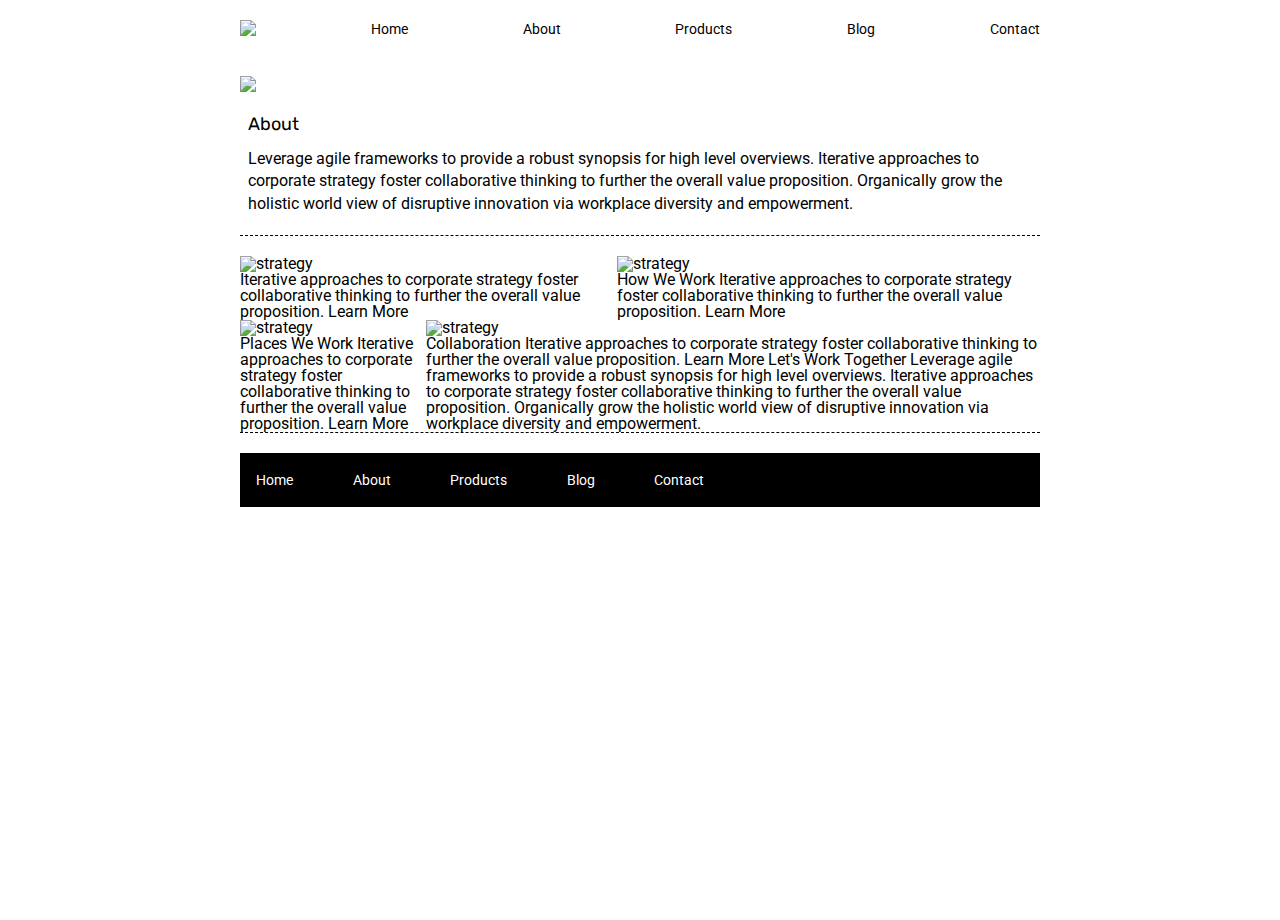
==== about.html @ 8614ef38 "aligned middle content" ====
<!DOCTYPE html>

<html lang="en">
  <head>
    <meta charset="utf-8" />

    <title>Sprint Challenge - About</title>

    <link
      href="https://fonts.googleapis.com/css?family=Roboto|Rubik"
      rel="stylesheet"
    />
    <link rel="stylesheet" href="css/about.css" />
  </head>

  <body>
    <div class="container about-page">
      <nav class="navbar">
        <img src="img/lambda-black.png" />
        <a href="index.html">Home</a>
        <a href="#">About</a>
        <a href="#">Products</a>
        <a href="#">Blog</a>
        <a href="#">Contact</a>
      </nav>

      <img src="img/jumbo-about.png" />

      <div class="top-content">
        <div class="text-container">
          <h2>About</h2>

          <p>
            Leverage agile frameworks to provide a robust synopsis for high
            level overviews. Iterative approaches to corporate strategy foster
            collaborative thinking to further the overall value proposition.
            Organically grow the holistic world view of disruptive innovation
            via workplace diversity and empowerment.
          </p>
        </div>
      </div>

      <div class="about-middle-content">
        <div class="about-upper-middle-content">
          <div class="about-strategy content-box">
          <img src="img/about-plan.png" alt="strategy" />

          Iterative approaches to corporate strategy foster collaborative
          thinking to further the overall value proposition. Learn More

          </div>

          <div class="about-how-we-work content-box">
          <img src="img/about-working.png" alt="strategy" />

          How We Work Iterative approaches to corporate strategy foster
          collaborative thinking to further the overall value proposition. Learn
          More

          </div>
        </div>

        <div class="about-lower-middle-content">

          <div class="about-places content-box">
        <img src="img/about-office.png" alt="strategy" />

        Places We Work Iterative approaches to corporate strategy foster
        collaborative thinking to further the overall value proposition. Learn
        More

        </div>

        <div class="about-collaborative content-box">
        <img src="img/about-meeting.png" alt="strategy" />

        Collaboration Iterative approaches to corporate strategy foster
        collaborative thinking to further the overall value proposition. Learn
        More Let's Work Together Leverage agile frameworks to provide a robust
        synopsis for high level overviews. Iterative approaches to corporate
        strategy foster collaborative thinking to further the overall value
        proposition. Organically grow the holistic world view of disruptive
        innovation via workplace diversity and empowerment.

        </div>

        </div>

      </div>

      <footer>
        <nav>
          <a href="index.html">Home</a>
          <a href="#">About</a>
          <a href="#">Products</a>
          <a href="#">Blog</a>
          <a href="#">Contact</a>
        </nav>
      </footer>
    </div>
    <!-- container -->
  </body>
</html>
---- css/about.css ----
/* http://meyerweb.com/eric/tools/css/reset/ 
   v2.0 | 20110126
   License: none (public domain)
*/

html, body, div, span, applet, object, iframe,
h1, h2, h3, h4, h5, h6, p, blockquote, pre,
a, abbr, acronym, address, big, cite, code,
del, dfn, em, img, ins, kbd, q, s, samp,
small, strike, strong, sub, sup, tt, var,
b, u, i, center,
dl, dt, dd, ol, ul, li,
fieldset, form, label, legend,
table, caption, tbody, tfoot, thead, tr, th, td,
article, aside, canvas, details, embed, 
figure, figcaption, footer, header, hgroup, 
menu, nav, output, ruby, section, summary,
time, mark, audio, video {
	margin: 0;
	padding: 0;
	border: 0;
	font-size: 100%;
	font: inherit;
	vertical-align: baseline;
}
/* HTML5 display-role reset for older browsers */
article, aside, details, figcaption, figure, 
footer, header, hgroup, menu, nav, section {
	display: block;
}
body {
	line-height: 1;
}
ol, ul {
	list-style: none;
}
blockquote, q {
	quotes: none;
}
blockquote:before, blockquote:after,
q:before, q:after {
	content: '';
	content: none;
}
table {
	border-collapse: collapse;
	border-spacing: 0;
}

* {
    box-sizing: border-box;
}

html, body {
    height: 100%;
    font-family: 'Roboto', sans-serif;
}

.navbar {
    display: flex;
    justify-content: space-between;
    align-items: flex-end;
    margin-top: 20px;
    margin-bottom: 40px;
}

.navbar a {
    text-decoration: none;
    font-size: 14px;
    color: black;
}

h1, h2, h3, h4, h5 {
    font-size: 18px;
    margin-bottom: 15px;
    font-family: 'Rubik', sans-serif;
}

p {
    line-height: 1.4;
}

.container {
    width: 800px;
    margin: 0 auto;
}

.top-content {
    display: flex;
    flex-wrap: wrap;
    justify-content: space-evenly;
    margin-top: 20px;
    margin-bottom: 20px;
    border-bottom: 1px dashed black;
}

.top-content .text-container {
    padding: 0 1%;
    padding-bottom: 20px;  
}

.about-middle-content {
    margin-bottom: 20px;
    border-bottom: 1px dashed black;
    display: flex;
    flex-direction: column;
}

.content-box {
    display: flex;
    flex-direction: column;
}

.about-upper-middle-content {
    display: flex;
    flex-direction: row;
}

.about-lower-middle-content {
    display: flex;
    flex-direction: row;
}

.about-middle-content h2 {
    padding: 0 2%;
    margin-bottom: 0;
}


.bottom-content {
    display: flex;
    margin: 0 2% 20px;
    justify-content: space-around;
}

.bottom-content .text-container {
    padding-right: 4%;
}

.bottom-content .text-container:last-child {
    padding-right: 0;
}

footer {
    width: 100%;
    background: black;
}

footer nav {
    width: 60%;
    display: flex;
    justify-content: space-between;
    align-items: center;
    padding: 20px 2%;
    font-size: 14px;
}

footer nav a {
    color: white;
    text-decoration: none;
}
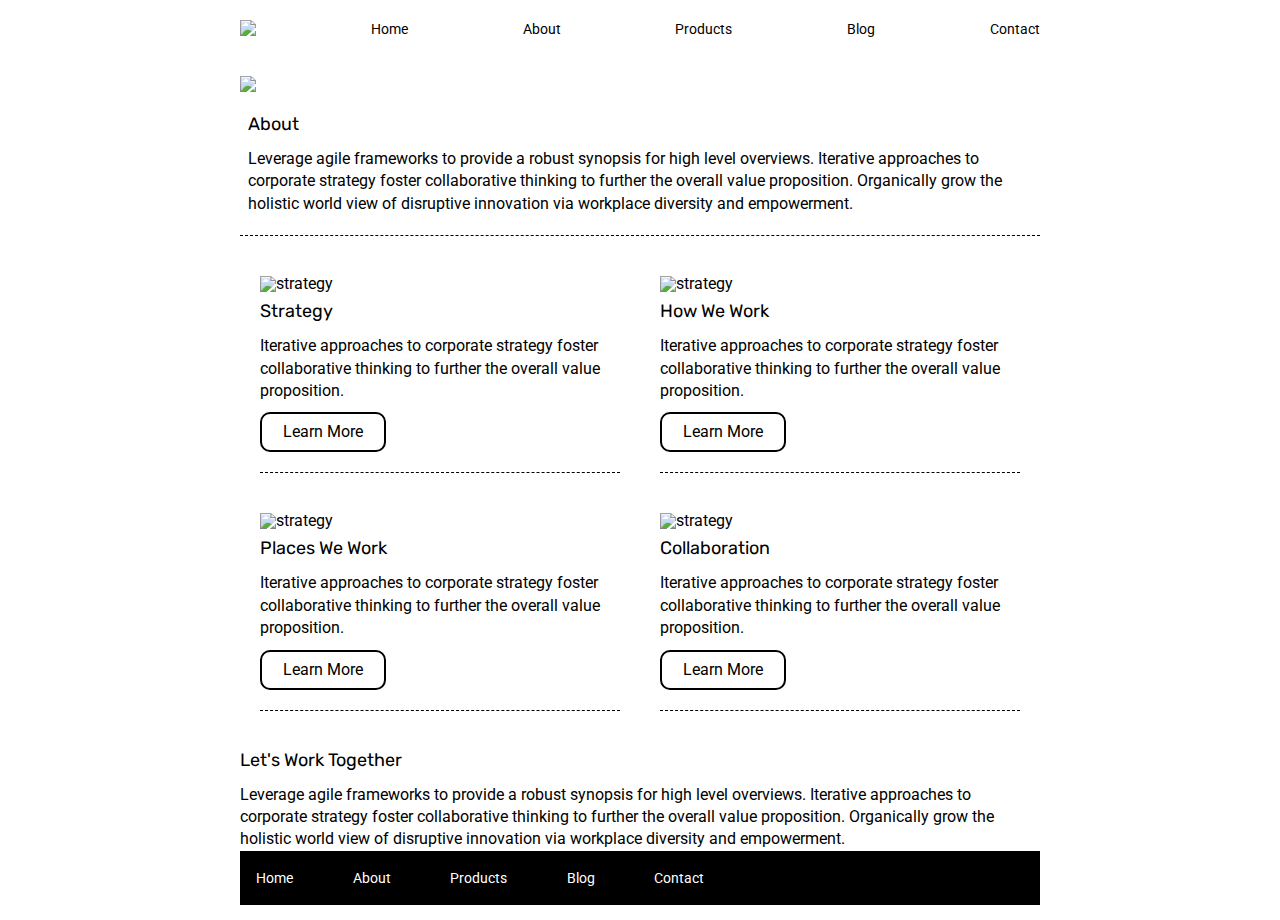
==== commit 44959365: "sorted middle content borders" ====
--- a/about.html
+++ b/about.html
@@ -45,17 +45,24 @@
           <div class="about-strategy content-box">
           <img src="img/about-plan.png" alt="strategy" />
 
-          Iterative approaches to corporate strategy foster collaborative
-          thinking to further the overall value proposition. Learn More
+          <h2>Strategy</h2>
+
+          <p>Iterative approaches to corporate strategy foster collaborative
+          thinking to further the overall value proposition.</p> 
+          
+          <div class="button">Learn More</div>
 
           </div>
 
           <div class="about-how-we-work content-box">
           <img src="img/about-working.png" alt="strategy" />
 
-          How We Work Iterative approaches to corporate strategy foster
-          collaborative thinking to further the overall value proposition. Learn
-          More
+          <h2>How We Work</h2> 
+          
+          <p>Iterative approaches to corporate strategy foster
+          collaborative thinking to further the overall value proposition.</p>
+        
+          <div class="button">Learn More</div>
 
           </div>
         </div>
@@ -65,28 +72,42 @@
           <div class="about-places content-box">
         <img src="img/about-office.png" alt="strategy" />
 
-        Places We Work Iterative approaches to corporate strategy foster
-        collaborative thinking to further the overall value proposition. Learn
-        More
+        <h2>Places We Work</h2>
+        
+        <p>Iterative approaches to corporate strategy foster
+        collaborative thinking to further the overall value proposition.</p>
+        
+        <div class="button">Learn
+        More</div>
 
         </div>
 
         <div class="about-collaborative content-box">
         <img src="img/about-meeting.png" alt="strategy" />
 
-        Collaboration Iterative approaches to corporate strategy foster
-        collaborative thinking to further the overall value proposition. Learn
-        More Let's Work Together Leverage agile frameworks to provide a robust
-        synopsis for high level overviews. Iterative approaches to corporate
-        strategy foster collaborative thinking to further the overall value
-        proposition. Organically grow the holistic world view of disruptive
-        innovation via workplace diversity and empowerment.
+        <h2>Collaboration</h2>
+        
+        <p>Iterative approaches to corporate strategy foster
+        collaborative thinking to further the overall value proposition.</p> 
+        
+        <div class="button">Learn
+        More</div>
+        
+        
 
         </div>
 
         </div>
 
       </div>
+
+      <h2>Let's Work Together</h2>
+      
+      <p>Leverage agile frameworks to provide a robust
+        synopsis for high level overviews. Iterative approaches to corporate
+        strategy foster collaborative thinking to further the overall value
+        proposition. Organically grow the holistic world view of disruptive
+        innovation via workplace diversity and empowerment.</p>
 
       <footer>
         <nav>
--- a/css/about.css
+++ b/css/about.css
@@ -101,14 +101,32 @@
 
 .about-middle-content {
     margin-bottom: 20px;
-    border-bottom: 1px dashed black;
     display: flex;
     flex-direction: column;
+}
+
+.about-middle-content h2 {
+    padding-top: 10px;
+}
+
+.about-middle-content p {
+    padding-bottom: 10px;
 }
 
 .content-box {
     display: flex;
     flex-direction: column;
+    border-bottom: 1px dashed black;
+    padding-bottom: 20px;   
+    margin: 20px;
+}
+
+.button {
+    border-radius: 10px;
+    text-align: center;
+    border: 2px solid black;
+    width: 35%;
+    padding: 10px 20px 10px 20px;;
 }
 
 .about-upper-middle-content {
@@ -120,12 +138,6 @@
     display: flex;
     flex-direction: row;
 }
-
-.about-middle-content h2 {
-    padding: 0 2%;
-    margin-bottom: 0;
-}
-
 
 .bottom-content {
     display: flex;
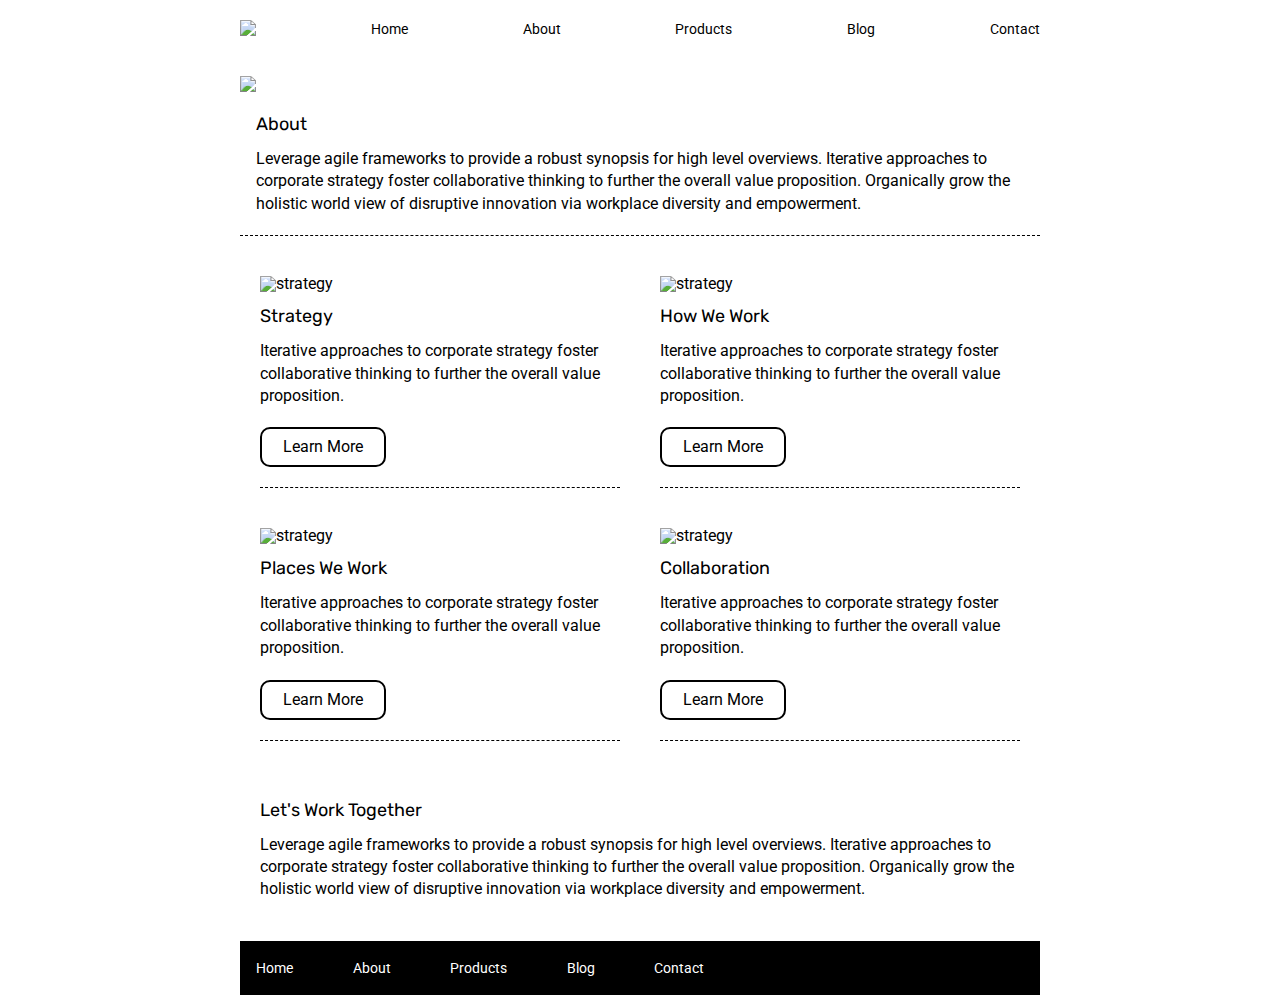
==== commit de8788ca: "finished styling about" ====
--- a/about.html
+++ b/about.html
@@ -101,6 +101,7 @@
 
       </div>
 
+      <div class="about-bottom-content">
       <h2>Let's Work Together</h2>
       
       <p>Leverage agile frameworks to provide a robust
@@ -109,6 +110,7 @@
         proposition. Organically grow the holistic world view of disruptive
         innovation via workplace diversity and empowerment.</p>
 
+      </div>
       <footer>
         <nav>
           <a href="index.html">Home</a>
--- a/css/about.css
+++ b/css/about.css
@@ -95,7 +95,7 @@
 }
 
 .top-content .text-container {
-    padding: 0 1%;
+    padding: 0 2%;
     padding-bottom: 20px;  
 }
 
@@ -121,12 +121,20 @@
     margin: 20px;
 }
 
+.content-box img {
+    padding-bottom: 5px;
+}
+
+.content-box p {
+    padding-bottom: 20px;
+}
+
 .button {
     border-radius: 10px;
     text-align: center;
     border: 2px solid black;
     width: 35%;
-    padding: 10px 20px 10px 20px;;
+    padding: 10px 20px 10px 20px;
 }
 
 .about-upper-middle-content {
@@ -139,18 +147,9 @@
     flex-direction: row;
 }
 
-.bottom-content {
-    display: flex;
-    margin: 0 2% 20px;
-    justify-content: space-around;
-}
-
-.bottom-content .text-container {
-    padding-right: 4%;
-}
-
-.bottom-content .text-container:last-child {
-    padding-right: 0;
+.about-bottom-content {
+    padding: 20px;
+    padding-bottom: 40px;   
 }
 
 footer {
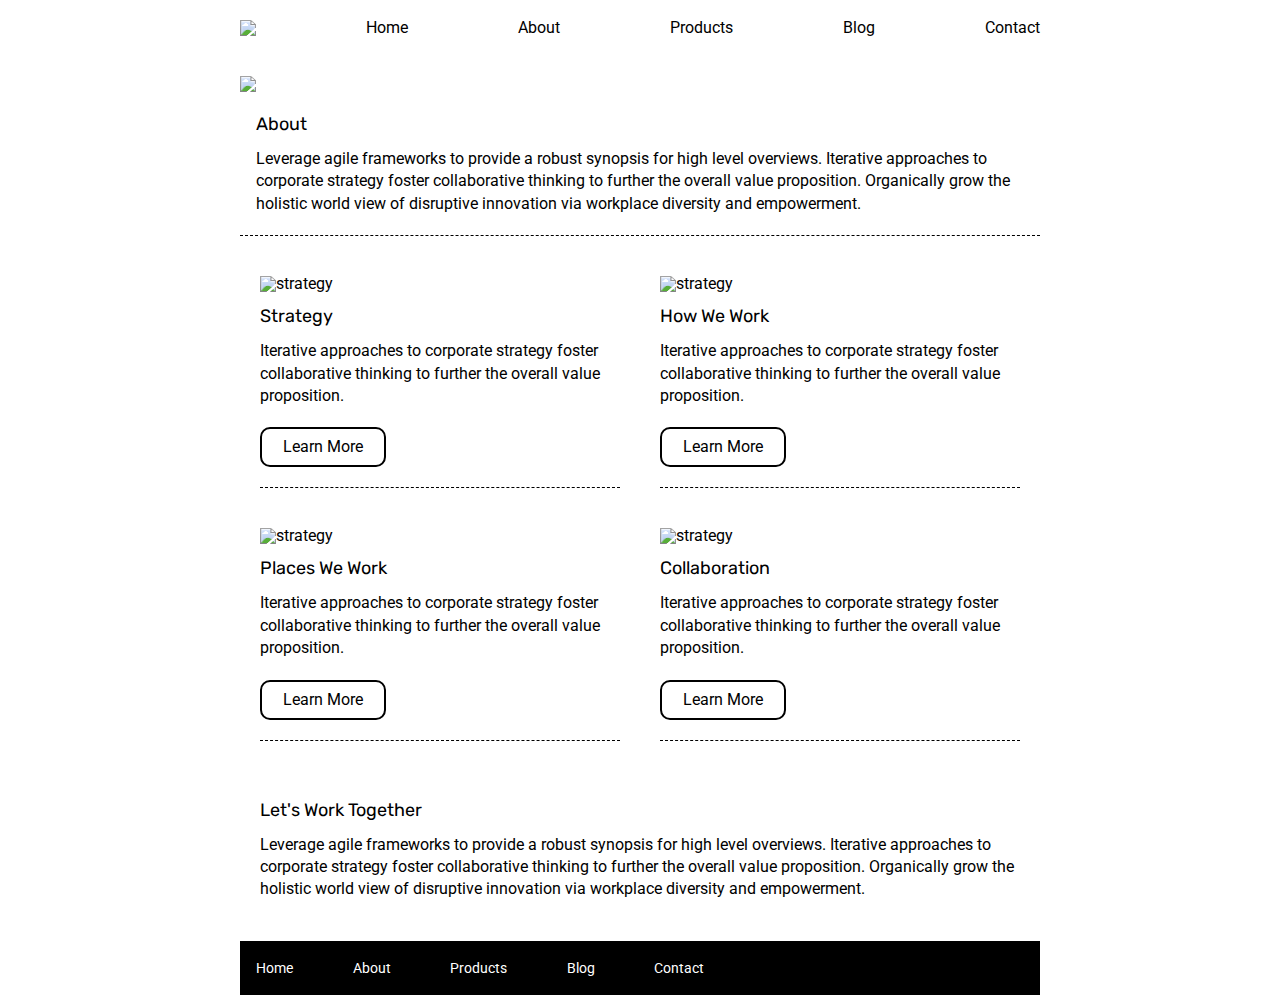
==== commit ce8afb33: "started on contact page" ====
--- a/about.html
+++ b/about.html
@@ -21,7 +21,7 @@
         <a href="#">About</a>
         <a href="#">Products</a>
         <a href="#">Blog</a>
-        <a href="#">Contact</a>
+        <a href="contact.html">Contact</a>
       </nav>
 
       <img src="img/jumbo-about.png" />
--- a/css/about.css
+++ b/css/about.css
@@ -66,7 +66,7 @@
 
 .navbar a {
     text-decoration: none;
-    font-size: 14px;
+    font-size: 19;
     color: black;
 }
 
